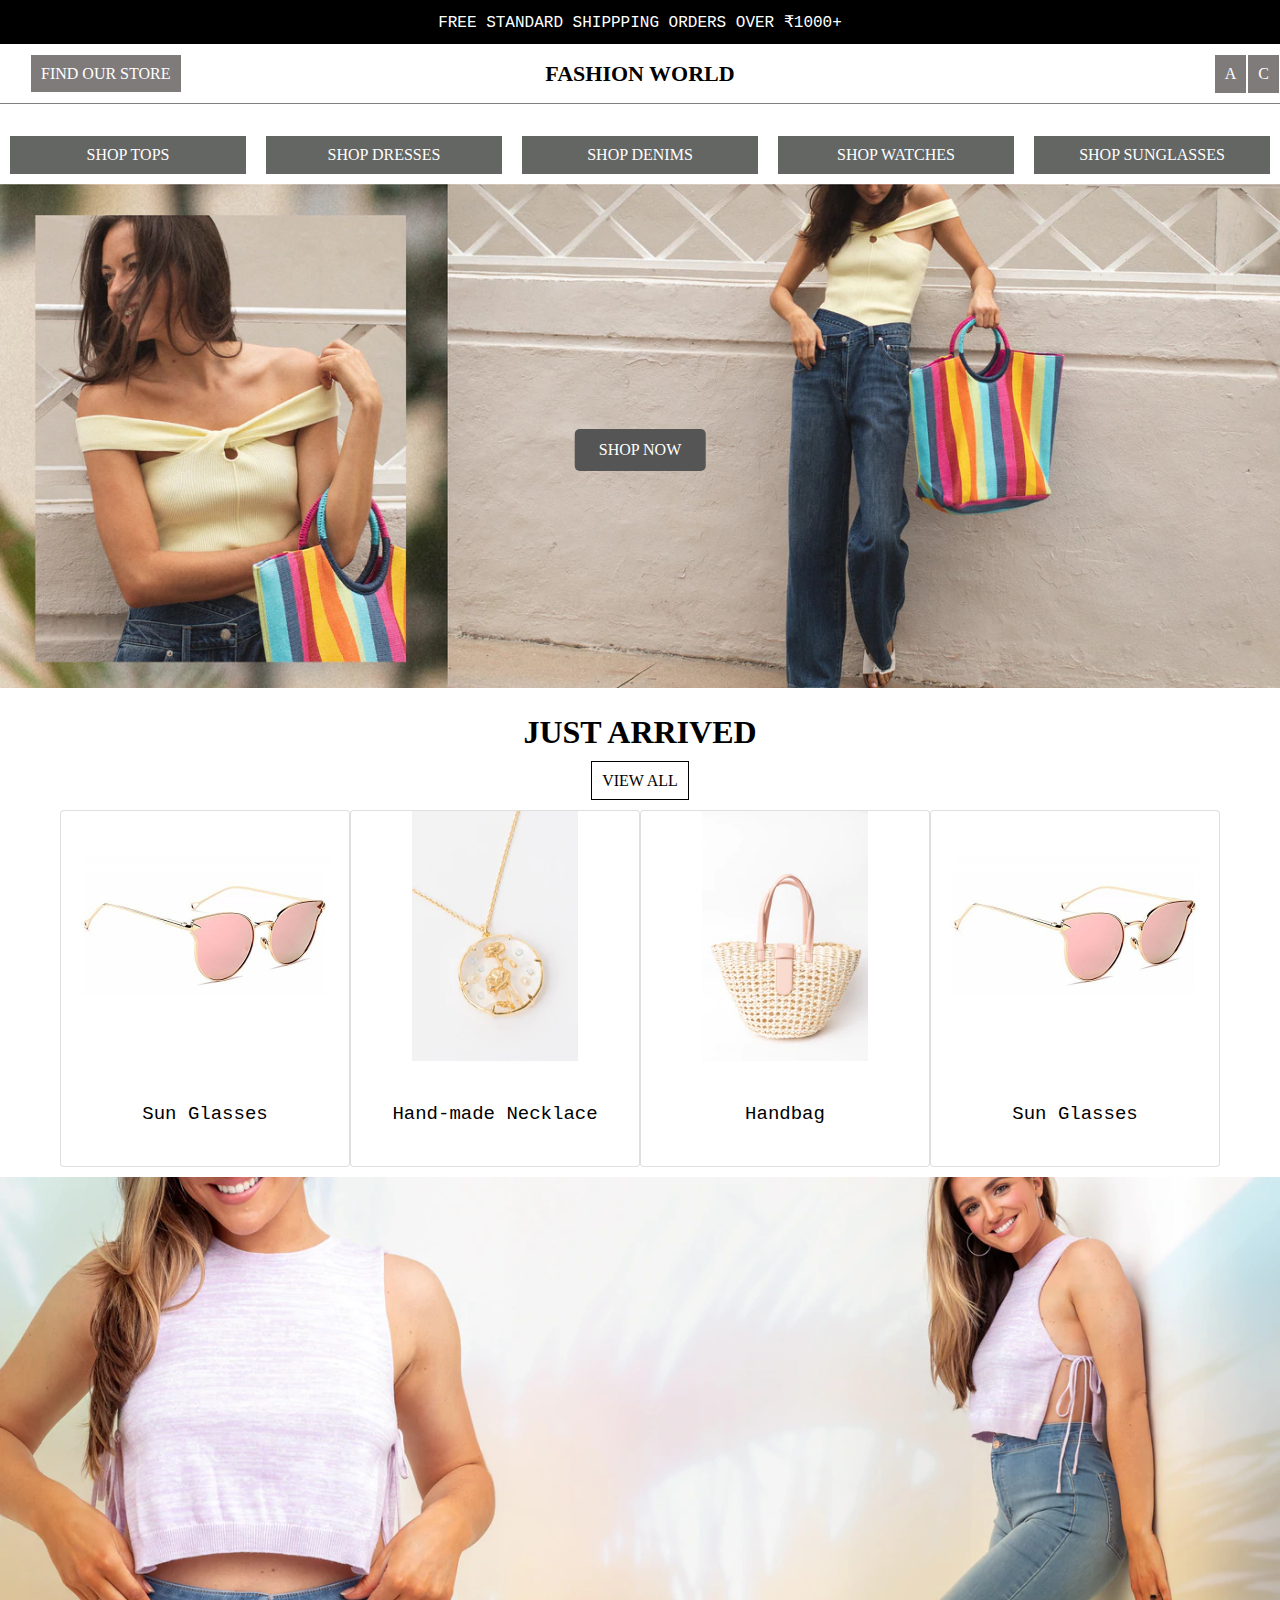
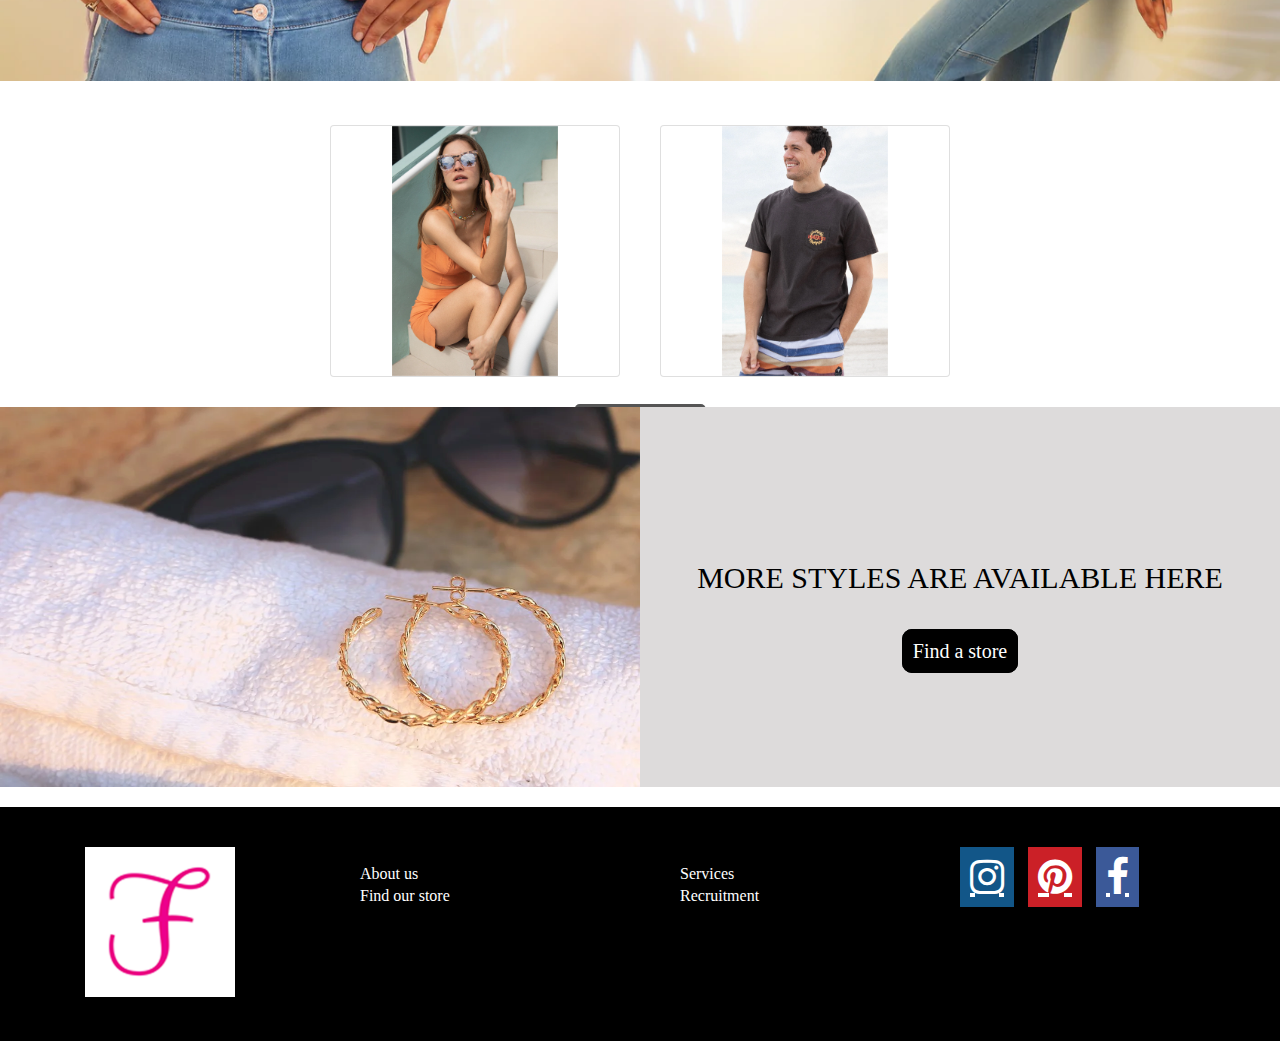
==== index.html @ 1c5ec22f "initial commit" ====
<!DOCTYPE html>
<html>
    <head>
        <title>FASHION WORLD</title>
        <link rel="icon" type="image/x-icon" href="media/fav-icon.png">
        <link rel="stylesheet" href="https://cdnjs.cloudflare.com/ajax/libs/font-awesome/4.7.0/css/font-awesome.min.css">
        <script src="./script/header.js"></script>
        <style>
            @media only screen and ( max-width:767px)
            {
                

.image-div {
    width: 100%;
}

.main-content-div {
    width: 100%;
}

.main-content-div {
    position: absolute;
    top: 50%;
    background-color: transparent!important;
    font-size: 10px;
    transform: translateY(-50%)!important;
}

                .row {
                 flex-wrap: wrap!important;
              }

                .col {
                    width: 50%;margin: 0;padding: 0;
                }
         
                .another-banner-container {background-color: grey;}

.another-banner-main-div {
    justify-content: center;
    padding: 0px;
}
            }
            @media only screen and (min-width:768px )and (max-width:1023px){

            }
            .announcement_bar_section{
                background-color:black;
                color:white;
                display:block;
            }
    
            p.announcement_bar_content.Heading {
                padding: 12px 15px;
                margin: 0 auto;
                text-align: center;
                font-family:'Courier New', Courier, monospace;
            }
            .container-xxl{
                width:100%;
              
                margin-right:auto;
                margin-left:auto;
            }
           
                 body{
                margin:0;
            }
            /*menu icon*/
            .container {
  display: inline-block;
  cursor: pointer;
  margin:20px;
}

.bar1, .bar2, .bar3 {
  width: 35px;
  height: 5px;
  background-color: rgb(59, 58, 58);
  margin: 6px 0;
  transition: 0.4s;
}

.change .bar1 {
  -webkit-transform: rotate(-45deg) translate(-9px, 6px);
  transform: rotate(-45deg) translate(-9px, 6px);
}

.change .bar2 {opacity: 0;}

.change .bar3 {
  -webkit-transform: rotate(45deg) translate(-8px, -8px);
  transform: rotate(45deg) translate(-8px, -8px);
}
.header-section{
    position:sticky;
    width: 100%;
    display: flex;
    border-bottom: 1px solid gray;
}
.logo{
   
    width: 20%;
}
.header-section-right{
    text-align: end;
    justify-content: flex-end;
    align-items: center;
    width: 40%;
    display:flex;
}
.header-section-left{
    width: 40%;
    display: flex;
    align-items: center;
}


.store-link {
    text-decoration: none;
    color: white;
    margin: 30px;
    
    background-color: rgb(128, 123, 123);
    border: 1px solid;
    padding: 10px;
}
.logo-link{
    text-decoration: none;
    color:black;
    font-size: 22px;

}
.logo {
    
    text-align: center;
}
h1.logo-heading {
    font-size: 1.5em;
    /*font-family:;*/
}
.wishlist, .cart, .search, .account{
    text-decoration: none;
    color: white;
    
    background-color: rgb(128, 123, 123);
    border: 1px solid;
    padding: 10px;
}
.inner-div{
    background-color:rgb(100, 102, 100);
    color:white;
    width:20%;
    margin: 10px;
    padding: 10px;
    text-align: center;
}
#quicklinks-main {
    display: flex;
}

.quicklink {
    display: flex;
    width: 100%;
}
/*image banner*/
.banner-image {
    width: 100%;
    position: relative;
  text-align: center;
  color: black;
}
.centered {
  position: absolute;
 /* top: 110%;*/
  left: 50%;
  transform: translate(-50%, -50%);
}
.button{
    position:absolute;
}
.collection-heading{
    text-align:center;
}
.collection-div{
    text-align:center;
    margin:10px auto;
}
.collection-link{
    border:1px solid black;
    padding:10px;
}
.collection-card{
    margin-left:5px;
    display:flex wrap wrap;
    width:100%;
    margin-top:10px;
}

.card{
    position:relative;
    display:flex;
    flex-direction:column;
    min-width:0;
    max-width:100%;
    word-wrap:break-word;
    background-color:#fff;
    background-clip:border-box;
    border:1px solid rgba(0,0,0,.125);
    border-radius:.25rem
}
.row {
    display: flex;
    flex-wrap:wrap;
    margin: 10px;
    
}

.col {
    
    margin: 20px;
}
.row:hover{
    color:grey;
}
.row-center{
    justify-content:center;
}
/**/
.image-div {
height:400px;
    width: 50%;
}
.image-div-image{
    height:380px;
    width:100%;
}

.main-content-div {
    height:380px;
    width:50%;
    display: flex;
    align-items: center;
    justify-content: center;
    background-color:rgb(221, 219, 219);
   
}
.content-text p{
    font-size:30px;
}
.content-link {
    margin-top: 45px;
}
.content-link a{
    text-decoration: none;
    border: 1px solid black;
    padding: 10px;
    font-size: 20px;
    background-color: black;
    color: white;
    border-radius: 10px;
}
.another-banner-main-div {
    display: flex;
    width: 100%;
    flex-wrap: wrap;
    position: relative;
}

.another-banner-container {
    width: 100%;
    display: flex;
}
.content-div {
    justify-content: center;
   text-align: center;
}


/*searchbar*/
.togglesearch{
  background: #E8E8E4;
  position: absolute;
  top: 54px;
  right: 28.7%;
  width: 350px;
  height: 60px;
  line-height: 60px;
  box-shadow: 0 0 10px rgba(0,0,0,0.5);
  border-top:4px solid #D80B15;
  display: none;
}
.togglesearch:before{
  content: "";
  position: absolute;
  top: -32px;
  right: 13px;
  border-left: 12px solid transparent;
  border-right: 12px solid transparent;
  border-top: 14px solid transparent;
  border-bottom: 14px solid #D80B15;
}
.togglesearch input[type="text"]{
  width: 200px;
  padding: 5px 10px;
  margin-left: 23px;
  border: 1px solid #D80B15;
  outline: none;
}
.togglesearch input[type="button"]{
  width: 80px;
  padding: 5px 0;
  background: #D80B15;
  color: #fff;
  margin-left: -6px;
  border: 1px solid #D80B15;
  outline: none;
  cursor: pointer;
}
.inner-div{
            background-color:rgb(100, 102, 100);
            color:white;
            width:20%;
            margin: 10px;
            padding: 10px;
            text-align: center;
        }
        #quicklinks-main {
            display: flex;
        }
        
        .quicklink {
            display: flex;
            width: 100%;
        }
        
        .clction-link{
            text-decoration:none;
            color:white;
        } 
        img.card-img-top {
    max-height: 250px;
    min-height: 250px;
    object-fit: contain;
}
.card-body {
    text-align: center;
    padding: 10px;
}
.row {
    align-items: center;
    justify-content: center;
    margin-top: 20px;
}
.fa-instagram {
  background: #125688;
  color: white;
 
}

.fa-pinterest {
  background: #cb2027;
  color: white;
  
}
.fa-facebook {
  background: #3B5998;

  color: white;
}
.outer-footer {
    background-color: black;
    color: white;
    padding: 40px 0px;
}

.inner-footer {
    display: flex;
    width: 100%;
    flex-wrap: wrap;
}

.first {
    width: 25%;
    max-width: 150px;
    margin: 0 auto;
}

.second {
    width: 25%;
}

.third {
    width: 25%;
}

.forth {
    width: 25%;
}

.first img {
    max-width: 150px;
    margin: 0 auto;
}



.outer-footer ul li {
    list-style-type: none;
    padding: 2px 0;
}

.forth a.fa {
    font-size: 40px;
    margin-right: 10px;
    padding: 10px;
}
.main-banners .buttons {
  position: absolute;
  top:  225%;
  left: 50%;
  transform: translate(-50%, -50%);
  -ms-transform: translate(-50%, -50%);
  background-color: #555;
  color: white;
  font-size: 16px;
  padding: 12px 24px;
  border: none;
  cursor: pointer;
  border-radius: 5px;
}

.main-banners .buttons:hover {
  background-color: black;
  color:white;
}
.main-banners a {
    color: white;
    text-decoration: none;
}
.main-banner .button {
  position: absolute;
  top:  50%;
  left: 50%;
  transform: translate(-50%, -50%);
  -ms-transform: translate(-50%, -50%);
  background-color: #555;
  color: white;
  font-size: 16px;
  padding: 12px 24px;
  border: none;
  cursor: pointer;
  border-radius: 5px;
}

.main-banner .button:hover {
  background-color: black;
  color:white;
}
.main-banner a {
    color: white;
    text-decoration: none;
}
.centered {
    font-size: 35px;
    font-family: monospace;
    
}
h5.card-title {
    font-size: 19px;
    font-family: monospace;
    font-weight: 500;
}

  
        </style>
     
    </head>
    <body>


        <my-header></my-header>

        


        <div class="container-xxl">
          <div class="left"><h5 class="wish"></h5></div>
            <div id="quicklinks-main">
                <div class="quicklink">
                    <div class="inner-div"><a class="clction-link" href="./html/tops.html">SHOP TOPS</a></div>
                    <div class="inner-div"><a class="clction-link" href="./html/dresses.html">SHOP DRESSES</a></div>
                    <div class="inner-div"><a class="clction-link" href="./html/denims.html">SHOP DENIMS</a></div>
                    <div class="inner-div"><a class="clction-link" href="./html/watches.html">SHOP WATCHES</a></div>
                    <div class="inner-div"><a class="clction-link" href="./html/sunglasses.html">SHOP SUNGLASSES</a></div>
                </div>
                </div>
            <div class="main-banner">
                <img class="banner-image" src="media\mainbanner.jpg" alt="main-banner">
               <!--<div class="centered">Centered</div>-->
                <div class="button">
                    <a href="#">SHOP NOW</a>
                </div>
            </div>
            <div class="main-collection-section">
                <section class="collection-section">
                    <header class="collection-header">
                        <h1 class="collection-heading">JUST ARRIVED</h1>
                        <div class="collection-div">
                            <a class="collection-link">VIEW ALL</a>
                        </div>
                    </header>
                    <div class="collection-cards">
                        <div class="row">
                            <div class="col-4">
                                <div class="card" style="width: 18rem;">
                                    <img class="card-img-top" src="media\glasses1.jpg" alt="Card image cap">
                                    <div class="card-body">
                                      <h5 class="card-title">Sun Glasses</h5>
                                      <a href="#" class="btn btn-primary"></a>
                                    </div>
        
                                </div>
                            </div>
                            <div class="col-4">
                                <div class="card" style="width: 18rem;">
                                    <img class="card-img-top" src="media\image7.png" alt="Card image cap">
                                    <div class="card-body">
                                      <h5 class="card-title">Hand-made Necklace</h5>
                                      <a href="#" class="btn btn-primary"></a>
                                    </div>
        
                                </div>
                            </div>
                            <div class="col-4">
                                <div class="card" style="width: 18rem;">
                                    <img class="card-img-top" src="media\image8.png" alt="Card image cap">
                                    <div class="card-body">
                                      <h5 class="card-title">Handbag</h5>
                                      <a href="#" class="btn btn-primary"></a>
                                    </div>
        
                                </div>
                            </div>
                            <div class="col-4">
                                <div class="card" style="width: 18rem;">
                                    <img class="card-img-top" src="media\glasses1.jpg" alt="Card image cap">
                                    <div class="card-body">
                                      <h5 class="card-title">Sun Glasses</h5>
                                      <a href="#" class="btn btn-primary"></a>
                                    </div>
        
                                </div>
                            </div>
                           
                        </div>
                    </div>
                </section>
            </div>

            <div class="main-banners">
                <img class="banner-image" src="media\image6.png" alt="main-banner">
                <!--<div class="centered">Centered</div>-->
                <div class="buttons">
                    <a href="#">SHOP NOW</a>
                </div>
            </div>

            <div class="collection-cards">
                <div class="row row-center">
                    <div class="col">
                        <div class="card" style="width: 18rem;">
                            <img class="card-img-top" src="media\image3.png" alt="Card image cap">
                           <!-- <div class="card-body">
                              <h5 class="card-title"></h5>
                              <a href="#" class="btn btn-primary"></a>
                            </div>-->

                        </div>
                    </div>
                    <div class="col">
                        <div class="card" style="width: 18rem;">
                            <img class="card-img-top" src="media\image5.png" alt="Card image cap">
                           <!-- <div class="card-body">
                              <h5 class="card-title"></h5>
                              <a href="#" class="btn btn-primary"></a>
                            </div>-->

                        </div>
                    </div>
                </div>
            </div>

            <div class="another-banner-container">
                <div class="another-banner-main-div">
                    <div class="image-div"><img class="image-div-image" src="media\image4.png"></div>
                    <div class="main-content-div">
                        <div class="content-div">
                            <div class="content-text"><p>MORE STYLES ARE AVAILABLE HERE</p></div>
                            <div class="content-link">
                                <a href="#">Find a store</a>
                            </div>
                        </div>
                    </div>
                </div>
            </div>
            <div class="outer-footer">
                <div class="inner-footer">
                    <div class="first">
                        <img src="./media/fav-icon.png">
                    </div>
                    <div class="second">
                        <ul>
                            <li>About us</li>
                            <li>Find our store</li>
                        </ul>
                    </div>
                    <div class="third">
                        <ul>
                            <li>Services</li>
                            <li>Recruitment</li>
                        </ul>
                    </div>
                    <div class="forth">
                        <a href="#" class="fa fa-instagram"></a>
<a href="#" class="fa fa-pinterest"></a>
<a href="#" class="fa fa-facebook"></a>
                    </div>
                </div>
            </div>
        </div>
        
        <script src="./script/dashboard.js"></script>
    </body>
</html>
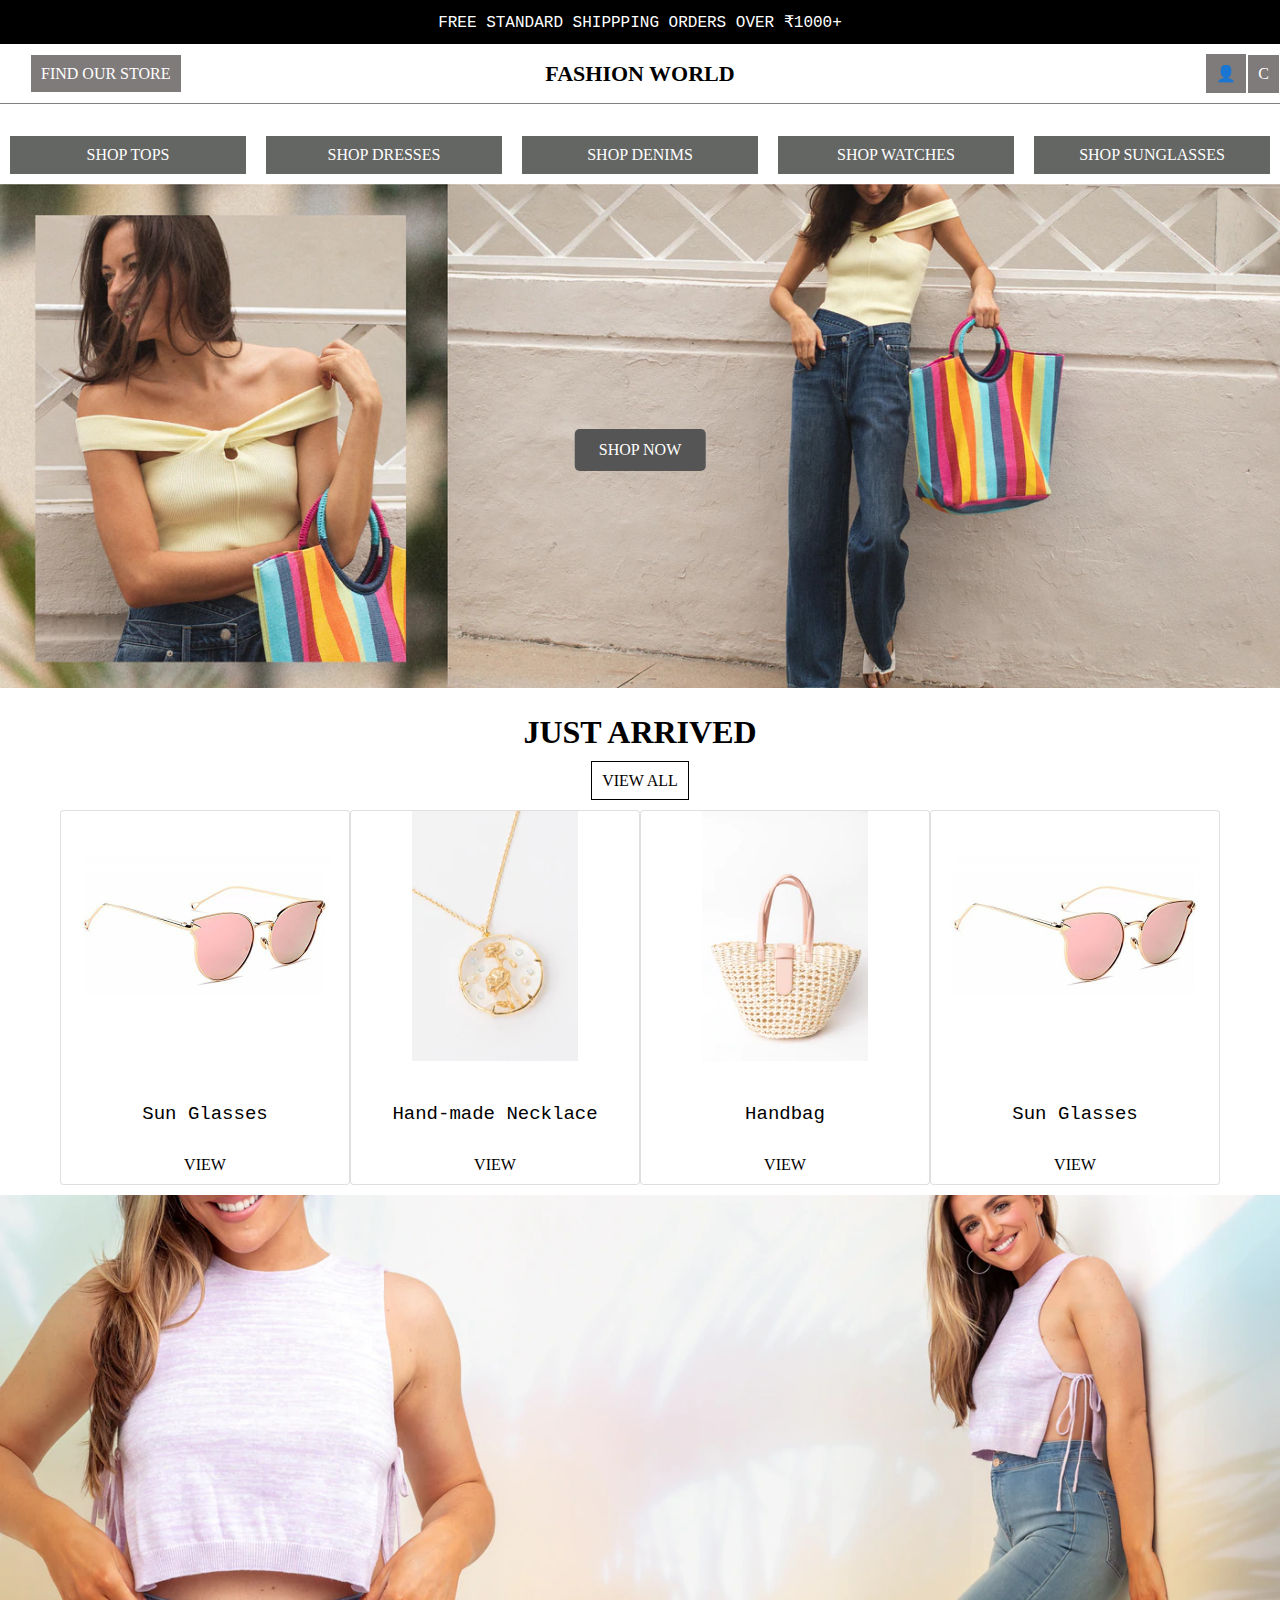
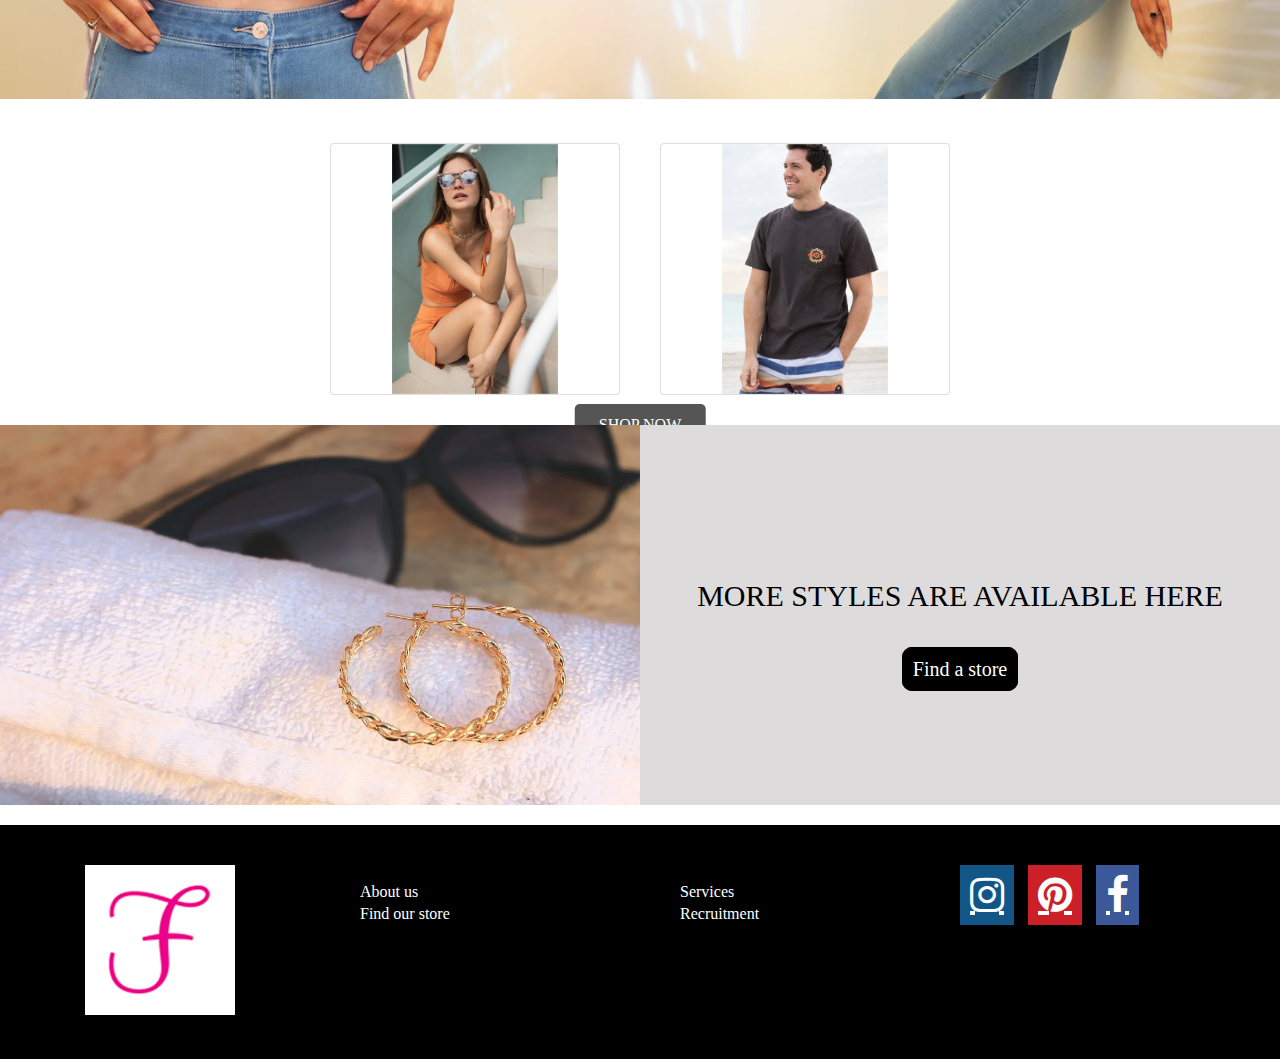
==== commit afe0ec00: "initial commit" ====
--- a/index.html
+++ b/index.html
@@ -499,7 +499,7 @@
                 <img class="banner-image" src="media\mainbanner.jpg" alt="main-banner">
                <!--<div class="centered">Centered</div>-->
                 <div class="button">
-                    <a href="#">SHOP NOW</a>
+                    <a href="./html/tops.html">SHOP NOW</a>
                 </div>
             </div>
             <div class="main-collection-section">
@@ -517,7 +517,7 @@
                                     <img class="card-img-top" src="media\glasses1.jpg" alt="Card image cap">
                                     <div class="card-body">
                                       <h5 class="card-title">Sun Glasses</h5>
-                                      <a href="#" class="btn btn-primary"></a>
+                                      <a href="./html/sunglasses.html"style="text-decoration:none;color:black;" class="btn btn-primary">VIEW</a>
                                     </div>
         
                                 </div>
@@ -527,7 +527,7 @@
                                     <img class="card-img-top" src="media\image7.png" alt="Card image cap">
                                     <div class="card-body">
                                       <h5 class="card-title">Hand-made Necklace</h5>
-                                      <a href="#" class="btn btn-primary"></a>
+                                      <a href="#"style="text-decoration:none;color:black;" class="btn btn-primary">VIEW</a>
                                     </div>
         
                                 </div>
@@ -537,7 +537,7 @@
                                     <img class="card-img-top" src="media\image8.png" alt="Card image cap">
                                     <div class="card-body">
                                       <h5 class="card-title">Handbag</h5>
-                                      <a href="#" class="btn btn-primary"></a>
+                                      <a href="#" style="text-decoration:none;color:black;" class="btn btn-primary">VIEW</a>
                                     </div>
         
                                 </div>
@@ -547,7 +547,7 @@
                                     <img class="card-img-top" src="media\glasses1.jpg" alt="Card image cap">
                                     <div class="card-body">
                                       <h5 class="card-title">Sun Glasses</h5>
-                                      <a href="#" class="btn btn-primary"></a>
+                                      <a href="#" style="text-decoration:none;color:black;" class="btn btn-primary">VIEW</a>
                                     </div>
         
                                 </div>
@@ -562,7 +562,7 @@
                 <img class="banner-image" src="media\image6.png" alt="main-banner">
                 <!--<div class="centered">Centered</div>-->
                 <div class="buttons">
-                    <a href="#">SHOP NOW</a>
+                    <a href="./html/denims.html">SHOP NOW</a>
                 </div>
             </div>
 
@@ -598,7 +598,7 @@
                         <div class="content-div">
                             <div class="content-text"><p>MORE STYLES ARE AVAILABLE HERE</p></div>
                             <div class="content-link">
-                                <a href="#">Find a store</a>
+                                <a href="index.html">Find a store</a>
                             </div>
                         </div>
                     </div>
